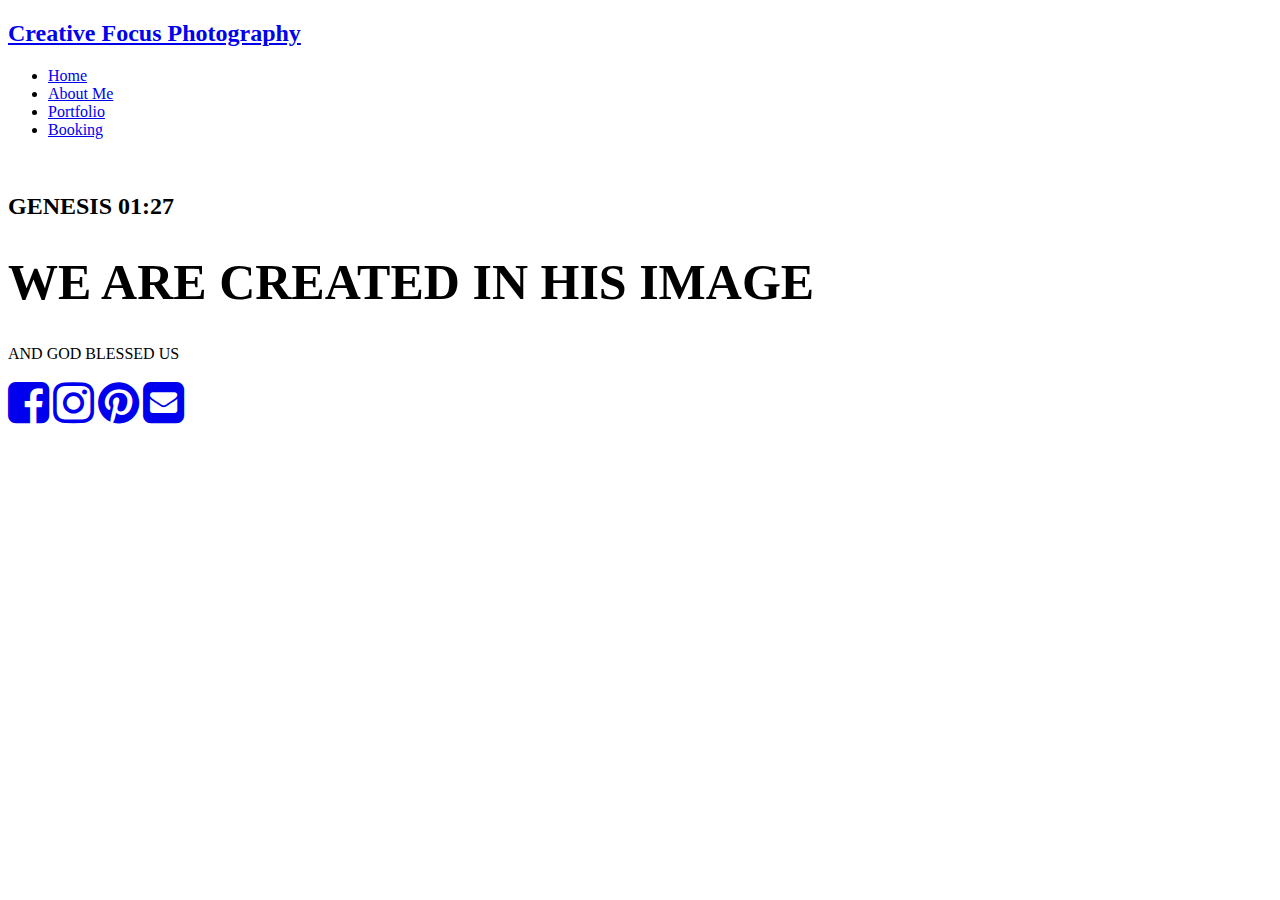
==== index.html @ 6d2157a3 "Uploaded Homepage" ====
<!DOCTYPE html>
<html lang="en">
<head>
    <meta charset="UTF-8">
    <meta name="viewport" content="width=device-width, initial-scale=1.0">
    <meta http-equiv="X-UA-Compatible" content="ie=edge">
    <!-- Add Icon Library -->
    <link href="//maxcdn.bootstrapcdn.com/font-awesome/4.1.0/css/font-awesome.min.css" rel="stylesheet">
    <!-- JavaScript -->
    <script src="script.js"></script>
    <!-- Custom styles -->
    <link rel="stylesheet" href="style.css">
 <title>Homepage - Creative Focus Photography</title>

</head>
<body>
 <!-- Header -->
 <header class="header" id="header">

    <nav class="navbar container">
        <a href="./index.html">
            <h2 class="logo">Creative Focus Photography</h2>
        </a>


        <div class="menu" id="mySidenav">
    
            <ul class="list">
                <li class="list-item">
                    <a href="index.html" class="list-link current">Home</a>
                </li>
                <li class="list-item">
                    <a href="about.html" class="list-link">About Me</a>
                </li>
                <li class="list-item">
                    <a href="portfolio.html" class="list-link">Portfolio</a>
                </li>
                <li class="list-item">
                    <a href="booking.html" class="list-link">Booking</a>
                </li>
            </ul>
        </div>


    </nav>

</header>




  
  <div class="container">
      <div class="bg-image">
        <img src="images/The-City.jpeg" alt="">
    </div>
    
        <div class="bg-text">
        <h2>GENESIS 01:27</h2>
        <h1 style="font-size:50px">WE ARE CREATED IN HIS IMAGE</h1>
        <p>AND GOD BLESSED US</p>
    </div>
  </div>
  

  <section id="lab_social_icon_footer">
    
    <div class="container">
            <div class="text-center center-block">

                    <a href="#"><i id="social-fb" class="fa fa-facebook-square fa-3x social"></i></a>
                    <a href="#"><i id="social-ig" class="fa fa-instagram fa-3x social"></i></a>
                    <a href="#"><i id="social-pin" class="fa fa-pinterest fa-3x social"></i></a>
                    <a href="#"><i id="social-em" class="fa fa-envelope-square fa-3x social"></i></a>
                    
        </div>
        
    </div>

    </section>

  



            
</body>



</html>
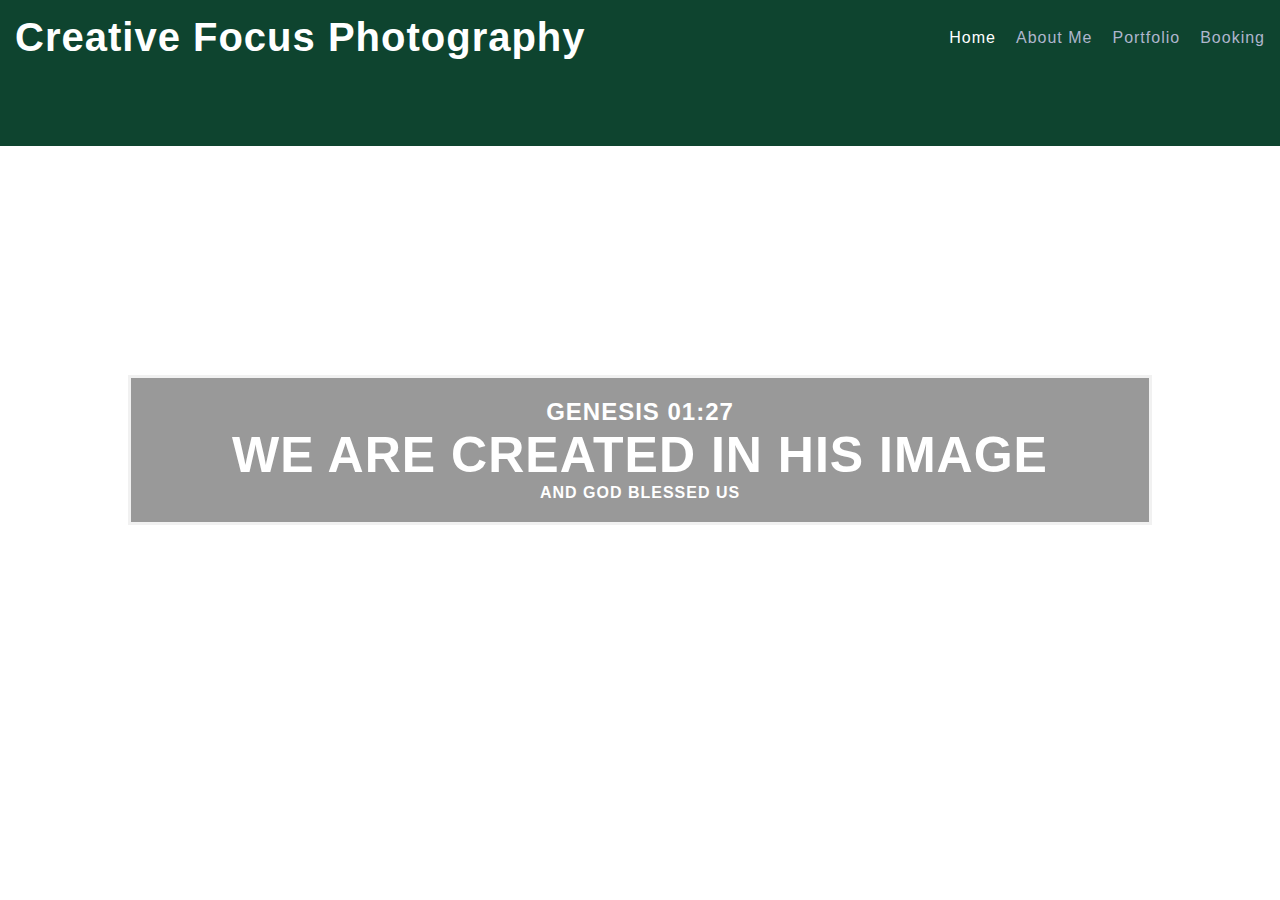
==== commit bf3650f1: "Upload Web Take 02" ====
--- a/index.html
+++ b/index.html
@@ -47,9 +47,6 @@
 </header>
 
 
-
-
-  
   <div class="container">
       <div class="bg-image">
         <img src="images/The-City.jpeg" alt="">
@@ -62,6 +59,7 @@
     </div>
   </div>
   
+   <!-- Footer -->
 
   <section id="lab_social_icon_footer">
     
--- a/style.css
+++ b/style.css
@@ -0,0 +1,581 @@
+/* Custom properties */
+:root{
+  --light-color: #fff;
+  --light-color-alt: #afb6cd;
+  --primary-background-color: #ffffff;
+  --secondary-background-color: #0e442f;
+  --hover-light-color: var(--light-color);
+  --hover-dark-color: var(--primary-background-color);
+  --transparent-light-color: rgba(255,255,255,.05);
+  --transparent-dark-color: rgba(0,0,0,.75);
+  --font-family: 'Poppins', sans-serif;
+  --font-size-xsm: 1.2rem;
+  --font-size-sm: 1.6rem;
+  --font-size-md: 2.4rem;
+  --font-size-lg: 3rem;
+  --font-size-xl: 4rem;
+  --gap: 2rem;
+  --margin-sm: 2rem;
+  --margin-md: 3rem;
+  --item-min-height-sm: 20rem;
+  --item-min-height-md: 30rem;
+}
+/* Base styles */
+*{
+    margin: 0;
+    padding: 0;
+    box-sizing: border-box;
+}
+
+html{
+    font-size: 62.5%;
+}
+
+body{
+    font-family: var(--font-family);
+    font-size: var(--font-size-sm);
+    color: var(--light-color-alt);
+    background-color: var(--primary-background-color);
+    letter-spacing: 1px;
+    transition: background-color .25s,color .25s;
+}
+
+a{
+    color: inherit;
+    text-decoration: none;
+}
+
+ul{
+    list-style: none;
+}
+
+img{
+    max-width: 100%;
+}
+
+input,
+button {
+  font: inherit;
+  color: inherit;
+  border: none;
+  background-color: transparent;
+}
+
+i{
+    font-size: var(--font-size-md);
+}
+
+/* The side navigation menu*/
+/* Reusable classes */
+.container{
+  max-width: 160rem;
+  margin: 0 auto;
+  padding: 0 1.5rem;
+}
+
+.place-items-center{
+  display: inline-flex;
+  align-items: center;
+  justify-content: center;
+}
+
+.d-grid{
+  display: grid;
+}
+
+.screen-sm-hidden{
+  display: none;
+}
+/* Header */
+.header{
+  background-color: var(--secondary-background-color);
+  position: fixed;
+  height: 10rem;
+  top: 0;
+  left: 0;
+  width: 100%;
+  z-index: 999;
+}
+
+.navbar{
+  display: flex;
+  align-items: center;
+  justify-content: space-between;
+  padding-block: 1.5rem;
+}
+
+.logo{
+  font-size: var(--font-size-xl);
+  color: var(--light-color);
+}
+
+.menu{
+  height: 100%;
+  width: 0;
+  position: fixed;
+  z-index: 1;
+  top: 0;
+  right: 0;
+  background-color: var(--secondary-background-color);
+  overflow-x: hidden;
+  transition: 0.5s;
+  padding-top: 60px;
+}
+
+
+.list{
+  display: flex;
+  align-items: center;
+  gap: var(--gap);
+}
+
+.menu > .list{
+  flex-direction: column;
+}
+
+.list-link.current{
+  color: var(--light-color);
+}
+
+.list-contact{
+  text-wrap: nowrap;
+}
+
+
+
+.btn{
+  cursor: pointer;
+}
+
+.list-link:hover,
+.btn:hover,
+.btn:hover span{
+  color: var(--light-color);
+}
+
+
+
+
+/* Form JavaScript styles */
+.search-form-container.activated{
+  opacity: 1;
+  transform: scale(1);
+}
+
+/* Scrollbar */
+::-webkit-scrollbar {
+  width: 1rem;
+}
+
+::-webkit-scrollbar-track {
+  background: #f1f1f1;
+}
+
+::-webkit-scrollbar-thumb {
+  background: #3f4254;
+}
+
+::-webkit-scrollbar-thumb:hover {
+  background: #2e303b;
+}
+
+/* Blog post */
+.blog-post{
+  padding-bottom: 5rem;
+}
+
+.blog-post-data{
+  display: flex;
+  flex-direction: column;
+  align-items: center;
+  text-align: center;
+  padding-block: 2.5rem;
+  margin-top: 100px;
+}
+
+.blog-post-title{
+  font-size: clamp(3rem, 5vw, 6rem); 
+}
+
+.blog-post-data .article-data{
+  margin-bottom: 2.5rem;
+}
+
+.blog-post-data img{
+  border: 1px solid black;
+  object-fit: cover;
+  object-position: center 10%;
+}
+
+
+div.scroll-container {
+  background-color: var(--primary-background-color);
+  overflow: auto;
+  white-space: nowrap;
+  padding: 10px;
+}
+
+div.scroll-container img {
+  padding: 10px;
+}
+
+.blog-post-container .container{
+  max-width: 90rem;
+  padding: 0;
+  display: flex;
+  flex-direction: column;
+  gap: var(--gap);
+}
+
+.quote{
+  background-color: var(--secondary-background-color);
+  padding: 2.5rem;
+}
+
+.quote p{
+  font-style: italic;
+}
+
+.quote span{
+  font-size: 5rem;
+}
+
+/* About Me */
+.about {
+  height: 300vh;
+  display: flex;
+}
+.about-title {
+  width: 50%;
+  font-size: 30px;
+  text-align: center;
+}
+.about-title div {
+  height: 100vh;
+  display: flex;
+  flex-direction: column;
+  justify-content: space-around;
+  align-items: center;
+}
+
+.about-pages {
+  width: 50%;
+  font-size: 30px;
+  text-align: center;
+}
+.about-pages div {
+  height: 100vh;
+  display: flex;
+  flex-direction: column;
+  justify-content: space-around;
+  align-items: center;
+}
+
+@media screen and (min-width: 700px) {
+
+
+  .form-container-inner{
+      align-items: center;
+  }
+
+  .popular-tags-container,
+  .footer-container{
+      grid-template-columns: repeat(2, 1fr);
+  }
+
+  .company-data{
+      order: 0;
+  }
+
+  .author{
+      grid-template-columns: 25rem 2fr;
+  }
+}
+
+@media screen and (min-width: 768px) {
+
+  .featured-content{
+      grid-template-columns: repeat(4, 1fr);
+      grid-template-rows: 5rem repeat(4, 1fr);
+  }
+
+  .older-posts .article{
+      grid-template-columns: 25rem 1fr;
+      
+  }
+
+  .older-posts-article-image-wrapper{
+      height: auto;
+  }
+
+  .blog-post-data img{
+      height: var(--item-min-height-md);;
+  }
+}
+
+@media screen and (min-width: 1024px) {
+  .menu{
+      position: static;
+      width: initial;
+      padding: initial;
+      background-color: transparent;
+      opacity: 1;
+      transform: scale(1);
+  }
+
+  .menu > .list{
+      flex-direction: row;
+  }
+
+  .screen-lg-hidden{
+      display: none;
+  }
+
+  .screen-sm-hidden{
+      display: block;
+  }
+
+  .popular-tags-container{
+      grid-template-columns: repeat(3, 1fr);
+  }
+
+  .footer-container{
+      grid-template-columns: repeat(5, 1fr);
+  }
+
+  .company-data{
+      grid-column: span 2;
+  }
+
+  .company-description{
+      max-width: 85%;
+  }
+
+  .copyright-notice{
+      margin-top: auto;
+  }
+
+  .blog-post-data img{
+      height: 40rem;
+  }
+}
+
+
+@media screen and (min-width: 1200px) {
+  .older-posts-grid-wrapper{
+      grid-template-columns: repeat(2, 1fr);
+  }
+}
+
+
+/* Booking Site */
+.formbold-mb-5 {
+  margin-top: 70px;
+}
+.formbold-pt-3 {
+  padding-top: 12px;
+}
+.formbold-main-wrapper {
+  display: flex;
+  align-items: center;
+  justify-content: center;
+  padding: 48px;
+}
+
+.formbold-form-wrapper {
+  margin: 0 auto;
+  max-width: 550px;
+  width: 100%;
+  background: white;
+}
+.formbold-form-label {
+  display: block;
+  font-weight: 500;
+  font-size: 16px;
+  color: #07074d;
+  margin-bottom: 12px;
+}
+.formbold-form-label-2 {
+  font-weight: 600;
+  font-size: 20px;
+  margin-bottom: 20px;
+}
+
+.formbold-form-input {
+  width: 100%;
+  padding: 12px 24px;
+  border-radius: 6px;
+  border: 1px solid #e0e0e0;
+  background: white;
+  font-weight: 500;
+  font-size: 16px;
+  color: #6b7280;
+  outline: none;
+  resize: none;
+}
+.formbold-form-input:focus {
+  border-color: var(--secondary-background-color);
+  box-shadow: 0px 3px 8px rgba(0, 0, 0, 0.05);
+}
+
+.formbold-btn {
+  text-align: center;
+  font-size: 16px;
+  border-radius: 6px;
+  padding: 14px 32px;
+  border: none;
+  font-weight: 600;
+  background-color: var(--secondary-background-color);
+  color: white;
+  width: 100%;
+  cursor: pointer;
+  margin-top: 20px;
+}
+.formbold-btn:hover {
+  box-shadow: 0px 3px 8px rgba(0, 0, 0, 0.05);
+}
+
+.formbold--mx-3 {
+  margin-left: -12px;
+  margin-right: -12px;
+}
+.formbold-px-3 {
+  padding-left: 12px;
+  padding-right: 12px;
+}
+.flex {
+  display: flex;
+}
+.flex-wrap {
+  flex-wrap: wrap;
+}
+.w-full {
+  width: 100%;
+}
+
+@media (min-width: 540px) {
+  .sm\:w-half {
+    width: 50%;
+  }
+}
+
+/* Homepage */
+.bg-image {
+  /* The image used */
+  background-image: url("images/The-City.jpeg");
+  
+  /* Add the blur effect */
+  filter: blur(8px);
+  -webkit-filter: blur(8px);
+  
+  /* Full height */
+  height: 100%; 
+  
+  /* Center and scale the image nicely */
+  background-position: center;
+  background-repeat: no-repeat;
+  background-size: cover;
+}
+
+/* Position text in the middle of the page/image */
+.bg-text {
+  background-color: rgb(0,0,0); /* Fallback color */
+  background-color: rgba(0,0,0, 0.4); /* Black w/opacity/see-through */
+  color: white;
+  font-weight: bold;
+  border: 3px solid #f1f1f1;
+  position: absolute;
+  top: 50%;
+  left: 50%;
+  transform: translate(-50%, -50%);
+  z-index: 2;
+  width: 80%;
+  padding: 20px;
+  text-align: center;
+}
+
+.row {
+  display: flex;
+  flex-wrap: wrap;
+  padding: 0 4px;
+}
+
+/* Create four equal columns that sits next to each other */
+.column {
+  flex: 25%;
+  max-width: 25%;
+  padding: 0 4px;
+}
+
+.column img {
+  margin-top: 8px;
+  vertical-align: middle;
+  width: 100%;
+}
+
+/* Responsive layout - makes a two column-layout instead of four columns */
+@media screen and (max-width: 800px) {
+  .column {
+    flex: 50%;
+    max-width: 50%;
+  }
+}
+
+/* Responsive layout - makes the two columns stack on top of each other instead of next to each other */
+@media screen and (max-width: 600px) {
+  .column {
+    flex: 100%;
+    max-width: 100%;
+  }
+}
+
+
+/* Footer */
+
+/* Social Media Symbols */
+
+#lab_social_icon_footer {
+  padding: 40px 0;
+  background-color: var(--secondary-background-color);
+}
+
+#lab_social_icon_footer a {
+  color: var(--primary-background-color);
+}
+
+#lab_social_icon_footer .social:hover {
+  -webkit-transform: scale(1.1);
+  -moz-transform: scale(1.1);
+  -o-transform: scale(1.1);
+}
+
+#lab_social_icon_footer .social {
+  -webkit-transform: scale(0.8);
+
+  /* Browser Variations: */
+  
+  -moz-transform: scale(0.8);
+  -o-transform: scale(0.8);
+  -webkit-transition-duration: 0.5s;
+  -moz-transition-duration: 0.5s;
+  -o-transition-duration: 0.5s;
+}
+/*
+    Multicoloured Hover Variations
+*/
+
+#lab_social_icon_footer #social-fb:hover {
+  color: #3B5998;
+}
+
+#lab_social_icon_footer #social-ig:hover {
+  color:#f00077;
+}
+
+#lab_social_icon_footer #social-pin:hover {
+  color: #cb2027;
+}
+
+#lab_social_icon_footer #social-em:hover {
+  color: var(--primary-background-color);
+}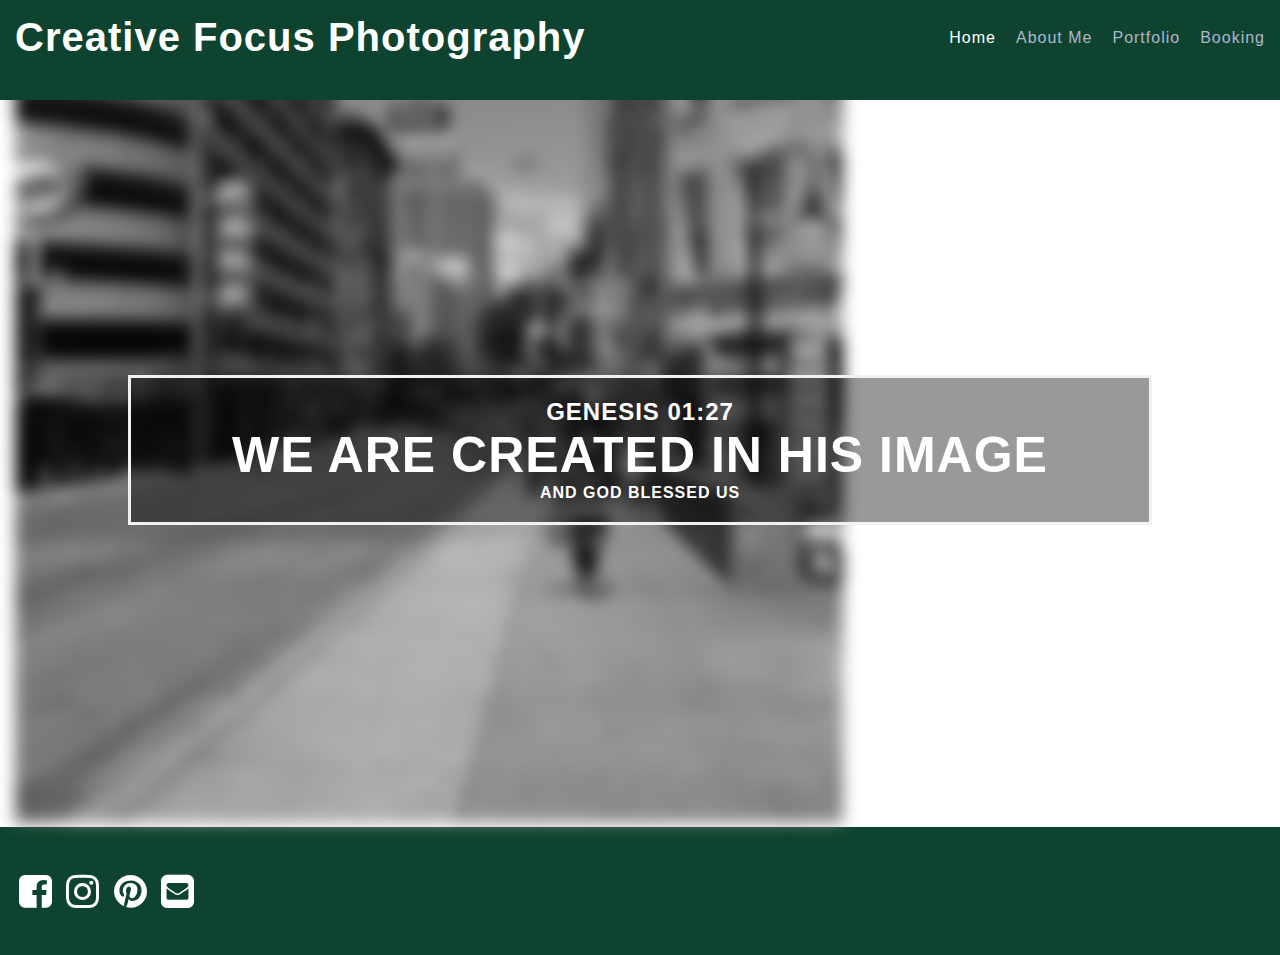
==== commit 06129517: "Update index.html" ====
--- a/index.html
+++ b/index.html
@@ -49,7 +49,7 @@
 
   <div class="container">
       <div class="bg-image">
-        <img src="images/The-City.jpeg" alt="">
+        <img src="The-City.jpeg" alt="">
     </div>
     
         <div class="bg-text">
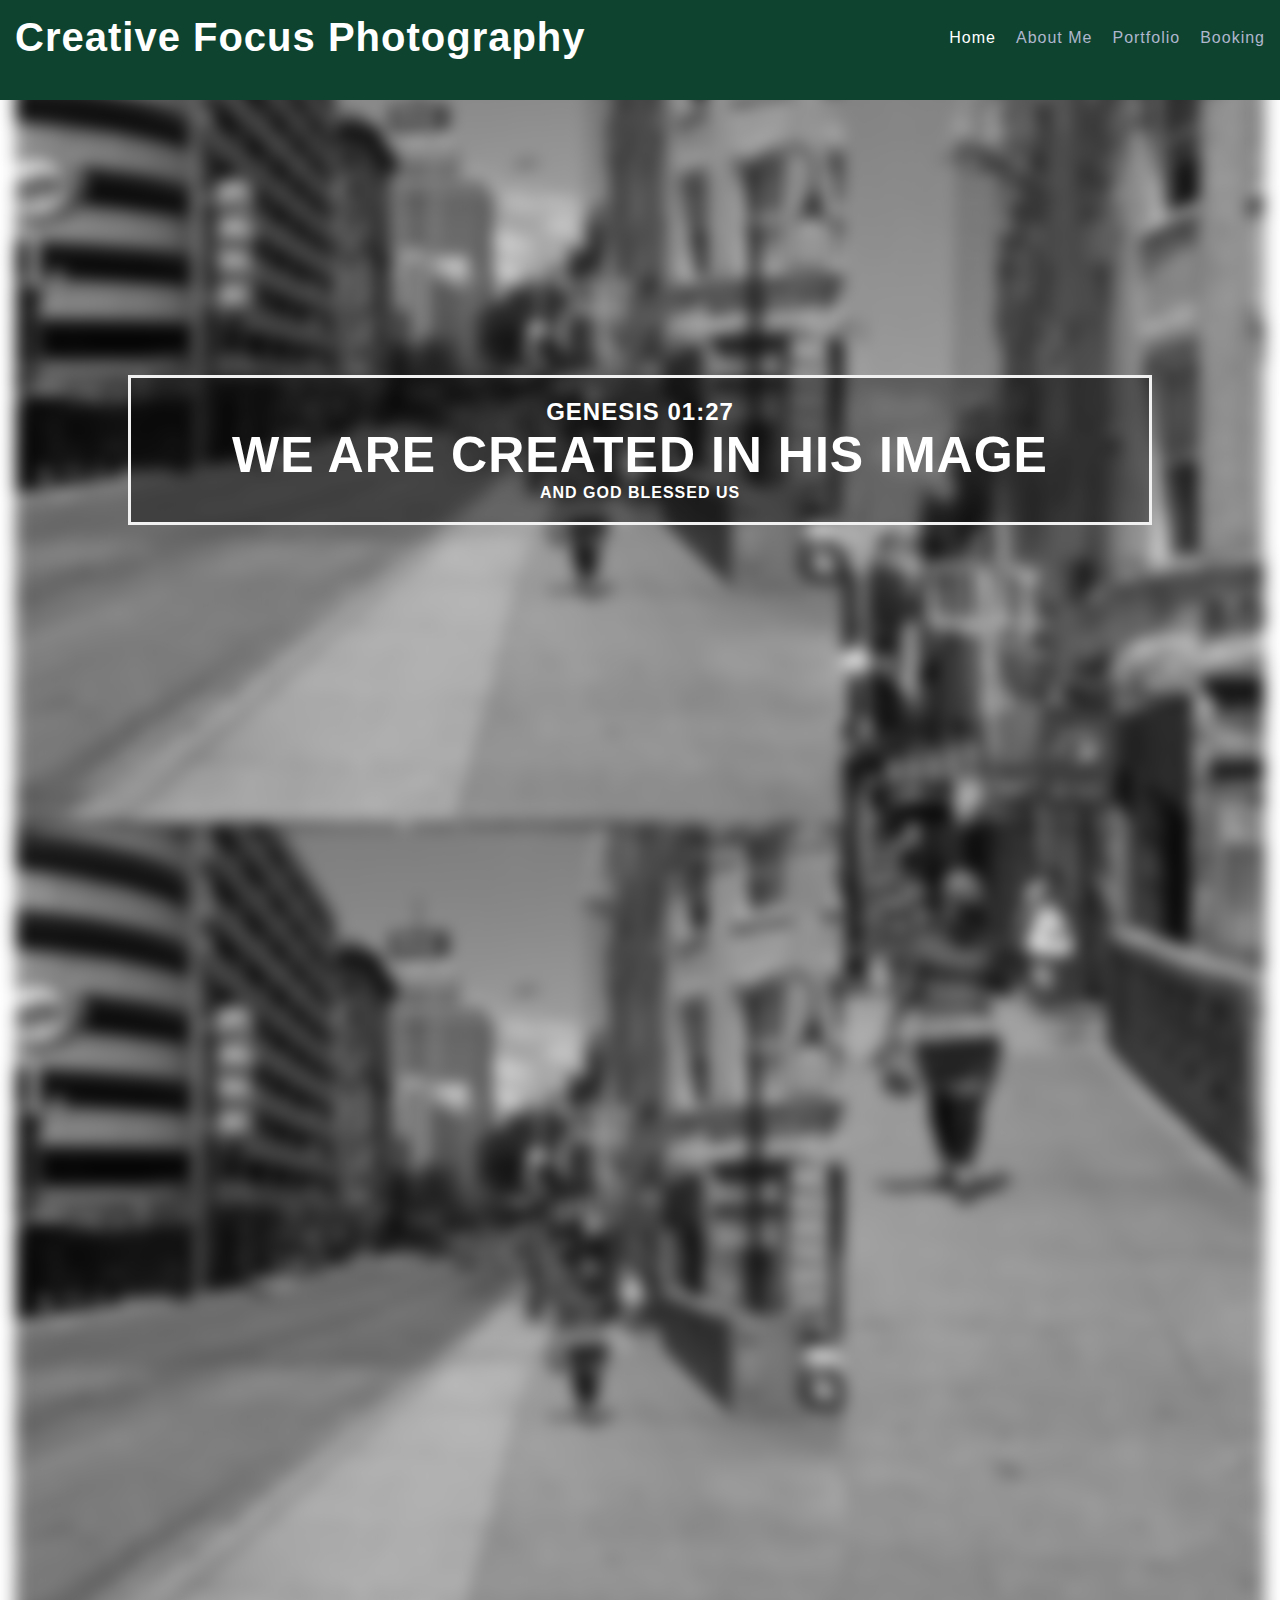
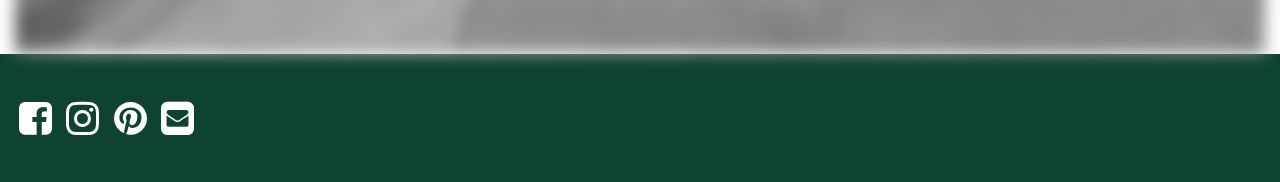
==== commit 1440c3ed: "Update index.html" ====
--- a/index.html
+++ b/index.html
@@ -49,7 +49,7 @@
 
   <div class="container">
       <div class="bg-image">
-        <img src="The-City.jpeg" alt="">
+        <img src="The-City.jpeg" alt=""> <img src="The-City.jpeg" alt="">
     </div>
     
         <div class="bg-text">
--- a/style.css
+++ b/style.css
@@ -462,7 +462,7 @@
 /* Homepage */
 .bg-image {
   /* The image used */
-  background-image: url("images/The-City.jpeg");
+  background-image: url("The-City.jpeg");
   
   /* Add the blur effect */
   filter: blur(8px);
@@ -578,4 +578,4 @@
 
 #lab_social_icon_footer #social-em:hover {
   color: var(--primary-background-color);
-}+}
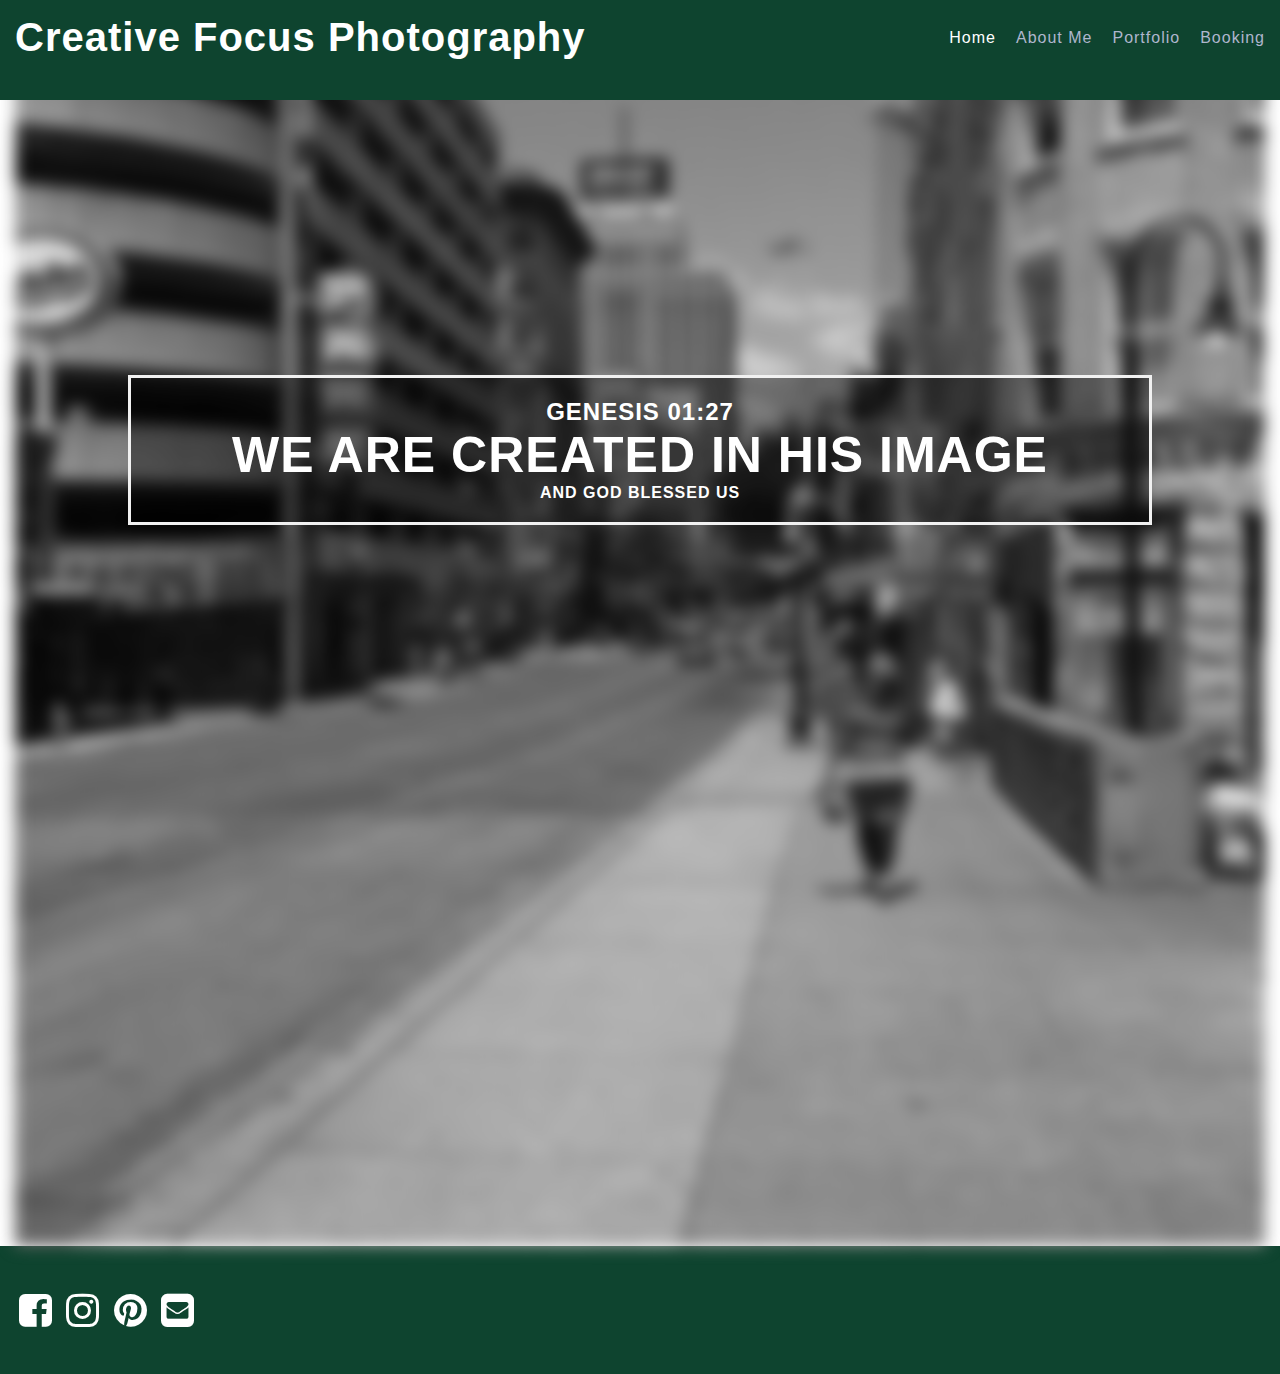
==== commit 4ec5abfc: "Update index.html" ====
--- a/index.html
+++ b/index.html
@@ -49,7 +49,7 @@
 
   <div class="container">
       <div class="bg-image">
-        <img src="The-City.jpeg" alt=""> <img src="The-City.jpeg" alt="">
+        <img src="The-City.jpeg" width="100%" alt="">
     </div>
     
         <div class="bg-text">
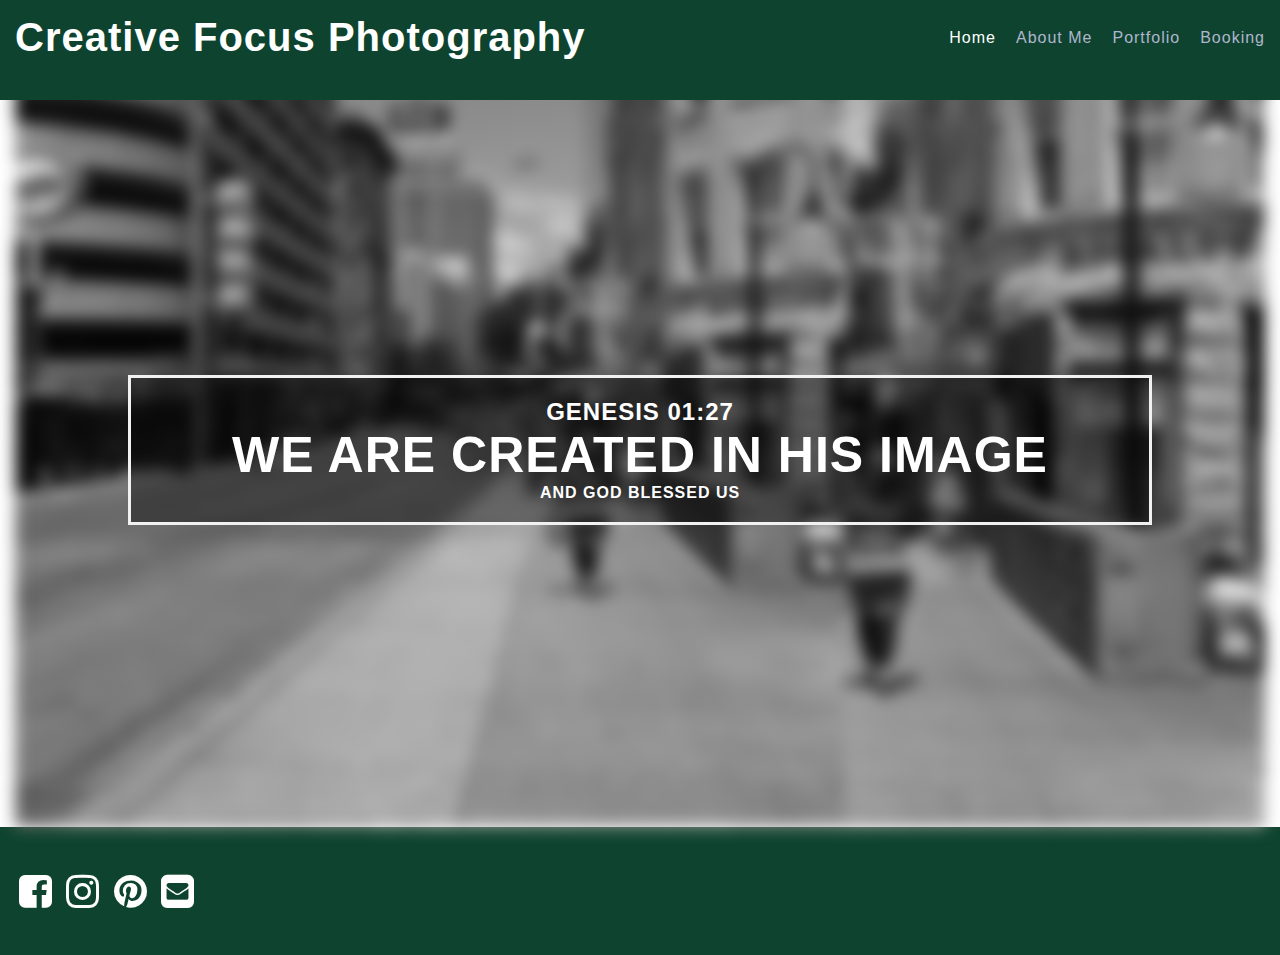
==== commit 10fe3f04: "Update index.html" ====
--- a/index.html
+++ b/index.html
@@ -49,7 +49,7 @@
 
   <div class="container">
       <div class="bg-image">
-        <img src="The-City.jpeg" width="100%" alt="">
+        <img src="The-City.jpeg" alt="">
     </div>
     
         <div class="bg-text">
